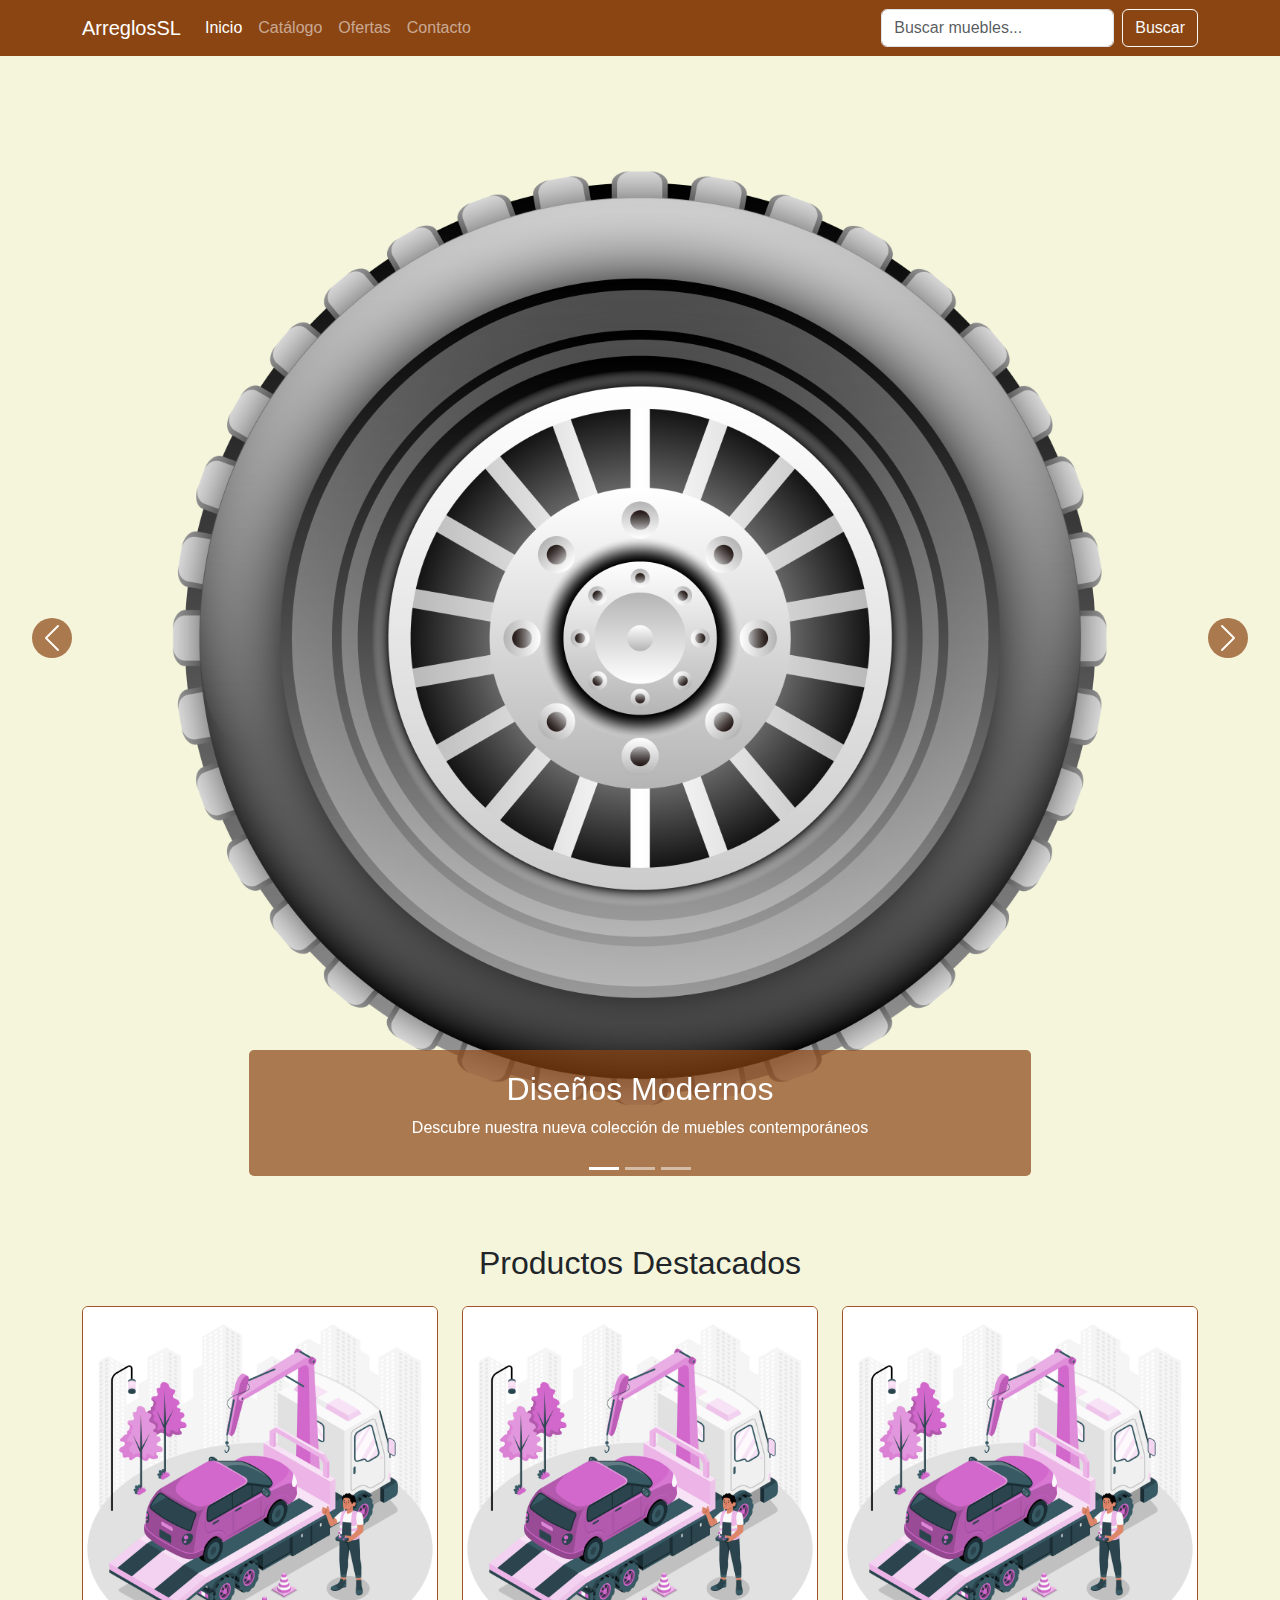
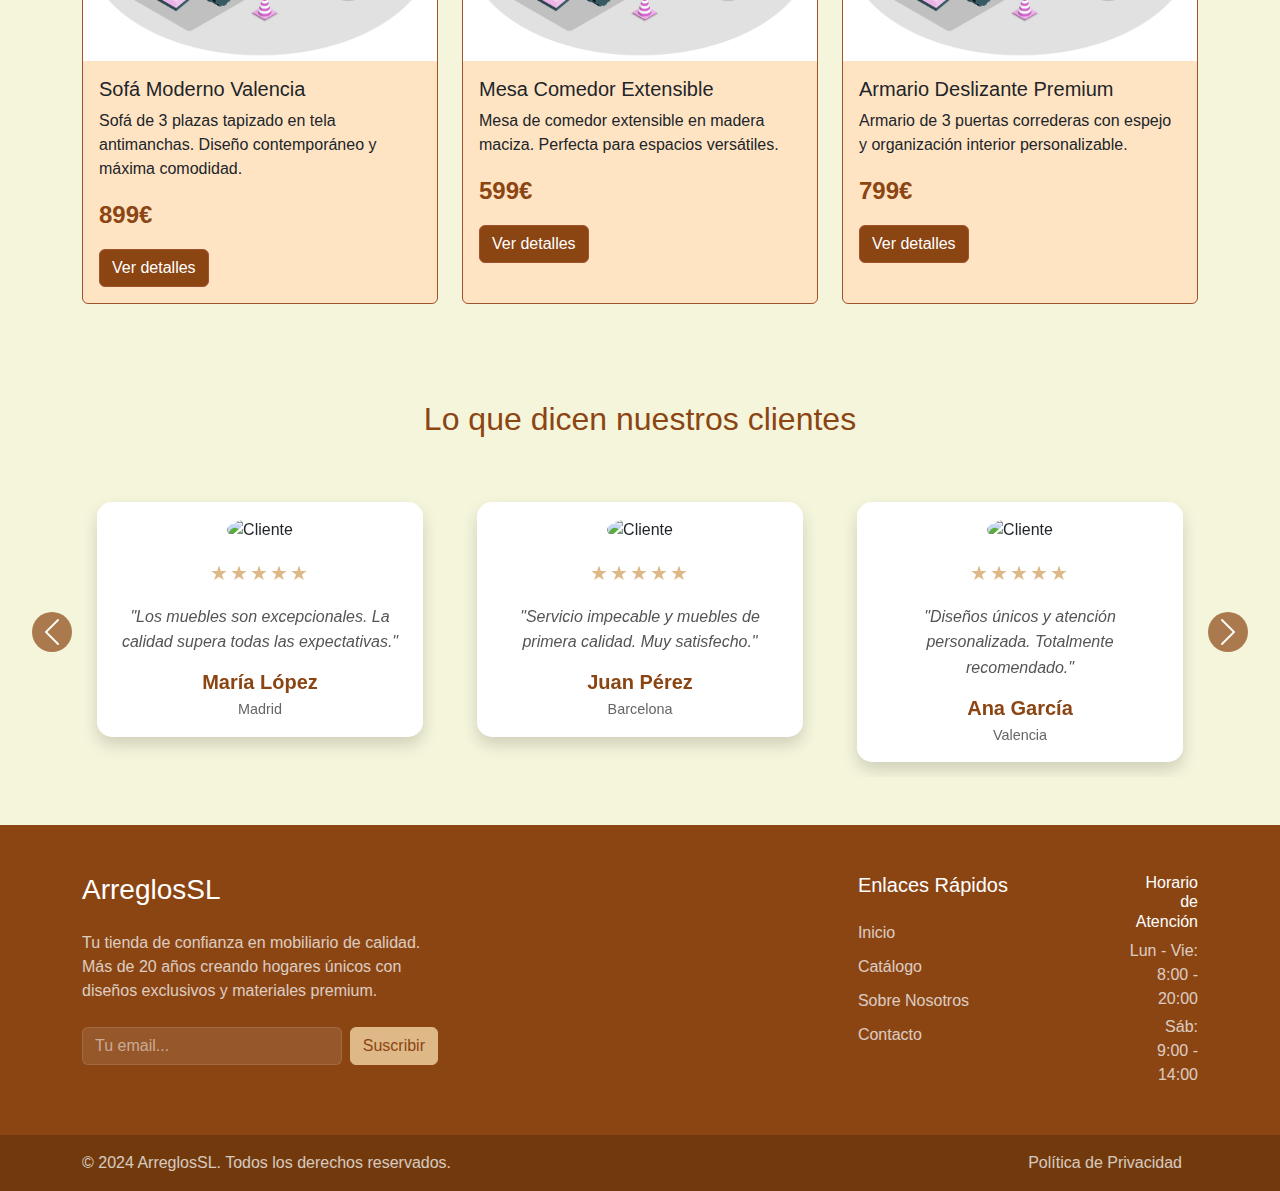
==== index.html @ 76d220a5 "V.1.Maqueta" ====
<!DOCTYPE html>
<html lang="es">

<head>
    <meta charset="UTF-8">
    <meta name="viewport" content="width=device-width, initial-scale=1.0">
    <title>ArreglosSL - Muebles de Calidad</title>
    <link href="https://cdnjs.cloudflare.com/ajax/libs/bootstrap/5.3.2/css/bootstrap.min.css" rel="stylesheet">
    <style>
        :root {
            --marron-primary: #8B4513;
            --beige-primary: #F5F5DC;
            --marron-secondary: #A0522D;
            --beige-secondary: #FFE4C4;
        }

        body {
            background-color: var(--beige-primary);
            font-family: 'Arial', sans-serif;
        }

        .navbar {
            background-color: var(--marron-primary) !important;
        }

        .card {
            background-color: var(--beige-secondary);
            border: 1px solid var(--marron-secondary);
            transition: transform 0.3s;
        }

        .card:hover {
            transform: translateY(-5px);
        }

        .card-header {
            background-color: var(--marron-secondary);
            color: white;
        }

        .btn-primary {
            background-color: var(--marron-primary);
            border-color: var(--marron-secondary);
        }

        .btn-primary:hover {
            background-color: var(--marron-secondary);
        }

        .precio {
            font-size: 1.5rem;
            color: var(--marron-primary);
            font-weight: bold;
        }

        .carousel-caption {
            background-color: rgba(139, 69, 19, 0.7);
            padding: 20px;
            border-radius: 5px;
        }

        .testimonial-card {
            margin: 15px;
            transform: translateY(0);
            transition: all 0.3s ease;
        }

        .testimonial-card .card {
            border: none;
            border-radius: 15px;
            overflow: hidden;
            background: white;
            transition: all 0.3s ease;
        }

        .testimonial-card:hover {
            transform: translateY(-10px);
        }

        .testimonial-card:hover .card {
            box-shadow: 0 15px 30px rgba(0, 0, 0, 0.1);
        }

        .stars {
            color: #DEB887;
            font-size: 20px;
            letter-spacing: 2px;
        }

        .client-name {
            color: #8B4513;
            font-weight: 600;
            margin-bottom: 5px;
        }

        .client-location {
            color: #666;
            font-size: 0.9rem;
            margin-bottom: 0;
        }

        .testimony {
            font-style: italic;
            color: #555;
            line-height: 1.6;
            margin: 15px 0;
        }

        .animate-profile {
            animation: pulse 2s infinite;
        }

        @keyframes pulse {
            0% {
                transform: scale(1);
                box-shadow: 0 0 0 0 rgba(139, 69, 19, 0.4);
            }

            70% {
                transform: scale(1.05);
                box-shadow: 0 0 0 10px rgba(139, 69, 19, 0);
            }

            100% {
                transform: scale(1);
                box-shadow: 0 0 0 0 rgba(139, 69, 19, 0);
            }
        }

        .carousel-control-prev,
        .carousel-control-next {
            width: 40px;
            height: 40px;
            background-color: #8B4513;
            border-radius: 50%;
            top: 50%;
            transform: translateY(-50%);
            opacity: 0.7;
        }

        .carousel-control-prev {
            left: -50px;
        }

        .carousel-control-next {
            right: -50px;
        }

        .carousel-control-prev:hover,
        .carousel-control-next:hover {
            opacity: 1;
        }

        /* Animación de entrada para las tarjetas */
        .carousel-item.active .testimonial-card {
            animation: slideIn 0.5s ease-out forwards;
        }

        @keyframes slideIn {
            from {
                opacity: 0;
                transform: translateY(20px);
            }

            to {
                opacity: 1;
                transform: translateY(0);
            }
        }

        .footer-section {
            font-family: 'Arial', sans-serif;
        }

        .footer-links li {
            margin-bottom: 10px;
            transition: all 0.3s ease;
        }

        .footer-links li a:hover {
            opacity: 1 !important;
            padding-left: 5px;
        }

        .social-icon {
            transition: all 0.3s ease;
        }

        .social-icon:hover {
            transform: translateY(-3px);
        }

        .social-icon i {
            transition: all 0.3s ease;
        }

        .social-icon:hover i {
            opacity: 1 !important;
        }

        .newsletter input {
            background-color: rgba(255, 255, 255, 0.1);
            border: 1px solid rgba(255, 255, 255, 0.2);
            color: white;
        }

        .newsletter input::placeholder {
            color: rgba(255, 255, 255, 0.5);
        }

        .newsletter button {
            background-color: #DEB887;
            border-color: #DEB887;
            color: #8B4513;
            transition: all 0.3s ease;
        }

        .newsletter button:hover {
            background-color: white;
            border-color: white;
            color: #8B4513;
        }
    </style>
</head>

<body>
    <!-- Navbar -->
    <nav class="navbar navbar-expand-lg navbar-dark mb-4">
        <div class="container">
            <a class="navbar-brand" href="#">ArreglosSL</a>
            <button class="navbar-toggler" type="button" data-bs-toggle="collapse" data-bs-target="#navbarNav">
                <span class="navbar-toggler-icon"></span>
            </button>
            <div class="collapse navbar-collapse" id="navbarNav">
                <ul class="navbar-nav me-auto">
                    <li class="nav-item">
                        <a class="nav-link active" href="#">Inicio</a>
                    </li>
                    <li class="nav-item">
                        <a class="nav-link" href="#">Catálogo</a>
                    </li>
                    <li class="nav-item">
                        <a class="nav-link" href="#">Ofertas</a>
                    </li>
                    <li class="nav-item">
                        <a class="nav-link" href="#">Contacto</a>
                    </li>
                </ul>
                <form class="d-flex">
                    <input class="form-control me-2" type="search" placeholder="Buscar muebles...">
                    <button class="btn btn-outline-light" type="submit">Buscar</button>
                </form>
            </div>
        </div>
    </nav>

    <!-- Carrusel -->
    <div class="container mb-5">
        <div id="carouselMuebles" class="carousel slide" data-bs-ride="carousel">
            <div class="carousel-indicators">
                <button type="button" data-bs-target="#carouselMuebles" data-bs-slide-to="0" class="active"></button>
                <button type="button" data-bs-target="#carouselMuebles" data-bs-slide-to="1"></button>
                <button type="button" data-bs-target="#carouselMuebles" data-bs-slide-to="2"></button>
            </div>
            <div class="carousel-inner">
                <div class="carousel-item active">
                    <img src="wheel.png" class="d-block w-100" alt="Salón moderno">
                    <div class="carousel-caption">
                        <h2>Diseños Modernos</h2>
                        <p>Descubre nuestra nueva colección de muebles contemporáneos</p>
                    </div>
                </div>
                <div class="carousel-item">
                    <img src="carR.jpg" class="d-block w-100" alt="Dormitorio">
                    <div class="carousel-caption">
                        <h2>Dormitorios de Ensueño</h2>
                        <p>Crea el espacio perfecto para descansar</p>
                    </div>
                </div>
                <div class="carousel-item">
                    <img src="carV.jpg" class="d-block w-100" alt="Ofertas especiales">
                    <div class="carousel-caption">
                        <h2>Ofertas Especiales</h2>
                        <p>Hasta 40% de descuento en muebles seleccionados</p>
                    </div>
                </div>
            </div>
            <button class="carousel-control-prev" type="button" data-bs-target="#carouselMuebles" data-bs-slide="prev">
                <span class="carousel-control-prev-icon"></span>
            </button>
            <button class="carousel-control-next" type="button" data-bs-target="#carouselMuebles" data-bs-slide="next">
                <span class="carousel-control-next-icon"></span>
            </button>
        </div>
    </div>

    <!-- Cards de Productos -->
    <div class="container mb-5">
        <h2 class="text-center mb-4">Productos Destacados</h2>
        <div class="row g-4">
            <div class="col-md-4">
                <div class="card h-100">
                    <img src="carV.jpg" class="card-img-top" alt="Sofá moderno">
                    <div class="card-body">
                        <h5 class="card-title">Sofá Moderno Valencia</h5>
                        <p class="card-text">Sofá de 3 plazas tapizado en tela antimanchas. Diseño contemporáneo y
                            máxima comodidad.</p>
                        <p class="precio">899€</p>
                        <a href="#" class="btn btn-primary">Ver detalles</a>
                    </div>
                </div>
            </div>
            <div class="col-md-4">
                <div class="card h-100">
                    <img src="carV.jpg" class="card-img-top" alt="Mesa comedor">
                    <div class="card-body">
                        <h5 class="card-title">Mesa Comedor Extensible</h5>
                        <p class="card-text">Mesa de comedor extensible en madera maciza. Perfecta para espacios
                            versátiles.</p>
                        <p class="precio">599€</p>
                        <a href="#" class="btn btn-primary">Ver detalles</a>
                    </div>
                </div>
            </div>
            <div class="col-md-4">
                <div class="card h-100">
                    <img src="carV.jpg" class="card-img-top" alt="Armario">
                    <div class="card-body">
                        <h5 class="card-title">Armario Deslizante Premium</h5>
                        <p class="card-text">Armario de 3 puertas correderas con espejo y organización interior
                            personalizable.</p>
                        <p class="precio">799€</p>
                        <a href="#" class="btn btn-primary">Ver detalles</a>
                    </div>
                </div>
            </div>
        </div>
    </div>
    <!-- Sección de usuarios con Carrusel de Tarjetas -->
    <section class="testimonials-section py-5" style="background-color: #f5f5dc;">
        <div class="container">
            <h2 class="text-center mb-5" style="color: #8B4513;">Lo que dicen nuestros clientes</h2>

            <div id="testimonialCarousel" class="carousel slide" data-bs-ride="carousel">
                <div class="carousel-inner">
                    <!-- Primer grupo de tarjetas -->
                    <div class="carousel-item active">
                        <div class="row">
                            <div class="col-md-4">
                                <div class="testimonial-card">
                                    <div class="card shadow">
                                        <div class="card-body text-center">
                                            <img src="https://via.placeholder.com/80"
                                                class="rounded-circle mb-3 animate-profile" alt="Cliente">
                                            <div class="stars mb-3">★★★★★</div>
                                            <p class="testimony">"Los muebles son excepcionales. La calidad supera todas
                                                las expectativas."</p>
                                            <h5 class="client-name">María López</h5>
                                            <p class="client-location">Madrid</p>
                                        </div>
                                    </div>
                                </div>
                            </div>
                            <div class="col-md-4">
                                <div class="testimonial-card">
                                    <div class="card shadow">
                                        <div class="card-body text-center">
                                            <img src="https://via.placeholder.com/80"
                                                class="rounded-circle mb-3 animate-profile" alt="Cliente">
                                            <div class="stars mb-3">★★★★★</div>
                                            <p class="testimony">"Servicio impecable y muebles de primera calidad. Muy
                                                satisfecho."</p>
                                            <h5 class="client-name">Juan Pérez</h5>
                                            <p class="client-location">Barcelona</p>
                                        </div>
                                    </div>
                                </div>
                            </div>
                            <div class="col-md-4">
                                <div class="testimonial-card">
                                    <div class="card shadow">
                                        <div class="card-body text-center">
                                            <img src="https://via.placeholder.com/80"
                                                class="rounded-circle mb-3 animate-profile" alt="Cliente">
                                            <div class="stars mb-3">★★★★★</div>
                                            <p class="testimony">"Diseños únicos y atención personalizada. Totalmente
                                                recomendado."</p>
                                            <h5 class="client-name">Ana García</h5>
                                            <p class="client-location">Valencia</p>
                                        </div>
                                    </div>
                                </div>
                            </div>
                        </div>
                    </div>
                    <!-- Segundo grupo de tarjetas -->
                    <div class="carousel-item">
                        <div class="row">
                            <div class="col-md-4">
                                <div class="testimonial-card">
                                    <div class="card shadow">
                                        <div class="card-body text-center">
                                            <img src="https://via.placeholder.com/80"
                                                class="rounded-circle mb-3 animate-profile" alt="Cliente">
                                            <div class="stars mb-3">★★★★★</div>
                                            <p class="testimony">"Los muebles son excepcionales. La calidad supera todas
                                                las expectativas."</p>
                                            <h5 class="client-name">María López</h5>
                                            <p class="client-location">Madrid</p>
                                        </div>
                                    </div>
                                </div>
                            </div>
                            <div class="col-md-4">
                                <div class="testimonial-card">
                                    <div class="card shadow">
                                        <div class="card-body text-center">
                                            <img src="https://via.placeholder.com/80"
                                                class="rounded-circle mb-3 animate-profile" alt="Cliente">
                                            <div class="stars mb-3">★★★★★</div>
                                            <p class="testimony">"Servicio impecable y muebles de primera calidad. Muy
                                                satisfecho."</p>
                                            <h5 class="client-name">Juan Pérez</h5>
                                            <p class="client-location">Barcelona</p>
                                        </div>
                                    </div>
                                </div>
                            </div>
                            <div class="col-md-4">
                                <div class="testimonial-card">
                                    <div class="card shadow">
                                        <div class="card-body text-center">
                                            <img src="https://via.placeholder.com/80"
                                                class="rounded-circle mb-3 animate-profile" alt="Cliente">
                                            <div class="stars mb-3">★★★★★</div>
                                            <p class="testimony">"Diseños únicos y atención personalizada. Totalmente
                                                recomendado."</p>
                                            <h5 class="client-name">Ana García</h5>
                                            <p class="client-location">Valencia</p>
                                        </div>
                                    </div>
                                </div>
                            </div>
                        </div>
                    </div>
                </div>

                <!-- Controles del carrusel -->
                <button class="carousel-control-prev" type="button" data-bs-target="#testimonialCarousel"
                    data-bs-slide="prev">
                    <span class="carousel-control-prev-icon"></span>
                </button>
                <button class="carousel-control-next" type="button" data-bs-target="#testimonialCarousel"
                    data-bs-slide="next">
                    <span class="carousel-control-next-icon"></span>
                </button>
            </div>
        </div>
    </section>

    <!-- Footer -->
    <footer class="footer-section">
        <div class="footer-top py-5" style="background-color: #8B4513;">
            <div class="container">
                <div class="row g-4">
                    <!-- Columna de la empresa -->
                    <div class="col-lg-4 col-md-6">
                        <div class="footer-widget">
                            <h3 class="text-white mb-4">ArreglosSL</h3>
                            <p class="text-light opacity-75">Tu tienda de confianza en mobiliario de calidad. Más de 20
                                años creando hogares únicos con diseños exclusivos y materiales premium.</p>
                            <div class="newsletter mt-4">
                                <form class="d-flex">
                                    <input type="email" class="form-control" placeholder="Tu email...">
                                    <button class="btn btn-light ms-2">Suscribir</button>
                                </form>
                            </div>
                        </div>
                    </div>

                    <div class="col-lg-5 offset-lg-1 col-md-6">
                        <div class="d-flex justify-content-end align-items-center">
                            <div class="footer-widget">
                                <h5 class="text-white mb-4">Enlaces Rápidos</h5>
                                <ul class="list-unstyled footer-links">
                                    <li><a href="#" class="text-light opacity-75 text-decoration-none">Inicio</a></li>
                                    <li><a href="#" class="text-light opacity-75 text-decoration-none">Catálogo</a></li>
                                    <li><a href="#" class="text-light opacity-75 text-decoration-none">Sobre
                                            Nosotros</a></li>
                                    <li><a href="#" class="text-light opacity-75 text-decoration-none">Contacto</a></li>
                                </ul>
                            </div>
                        </div>
                    </div>
                    <div class="col-lg-1 offset-lg-1 col-md-6">
                        <div class="d-flex justify-content-end align-items-center">
                            <div class="horario-atencion text-end">
                                <h6 class="text-white mb-2">Horario de Atención</h6>
                                <p class="text-light opacity-75 mb-1">Lun - Vie: 8:00 - 20:00</p>
                                <p class="text-light opacity-75 mb-0">Sáb:<br>9:00 - 14:00</p>
                            </div>
                        </div>
                    </div>
                </div>
            </div>
        </div>

        <!-- Footer Bottom -->
        <div class="footer-bottom py-3" style="background-color: #723A0C;">
            <div class="container">
                <div class="row align-items-center">
                    <div class="col-md-6">
                        <p class="text-light opacity-75 mb-0">© 2024 ArreglosSL. Todos los derechos reservados.</p>
                    </div>
                    <div class="col-md-6 text-md-end">
                        <a href="#" class="text-light opacity-75 text-decoration-none me-3">Política de Privacidad</a>
                    </div>
                </div>
            </div>
        </div>
    </footer>

    <script src="https://cdnjs.cloudflare.com/ajax/libs/bootstrap/5.3.2/js/bootstrap.bundle.min.js"></script>
</body>
<script>
    document.addEventListener('DOMContentLoaded', function () {
        // Inicializar el carrusel
        const testimonialCarousel = new bootstrap.Carousel(document.getElementById('testimonialCarousel'), {
            interval: 5000,
            wrap: true
        });
    });
</script>

</html>
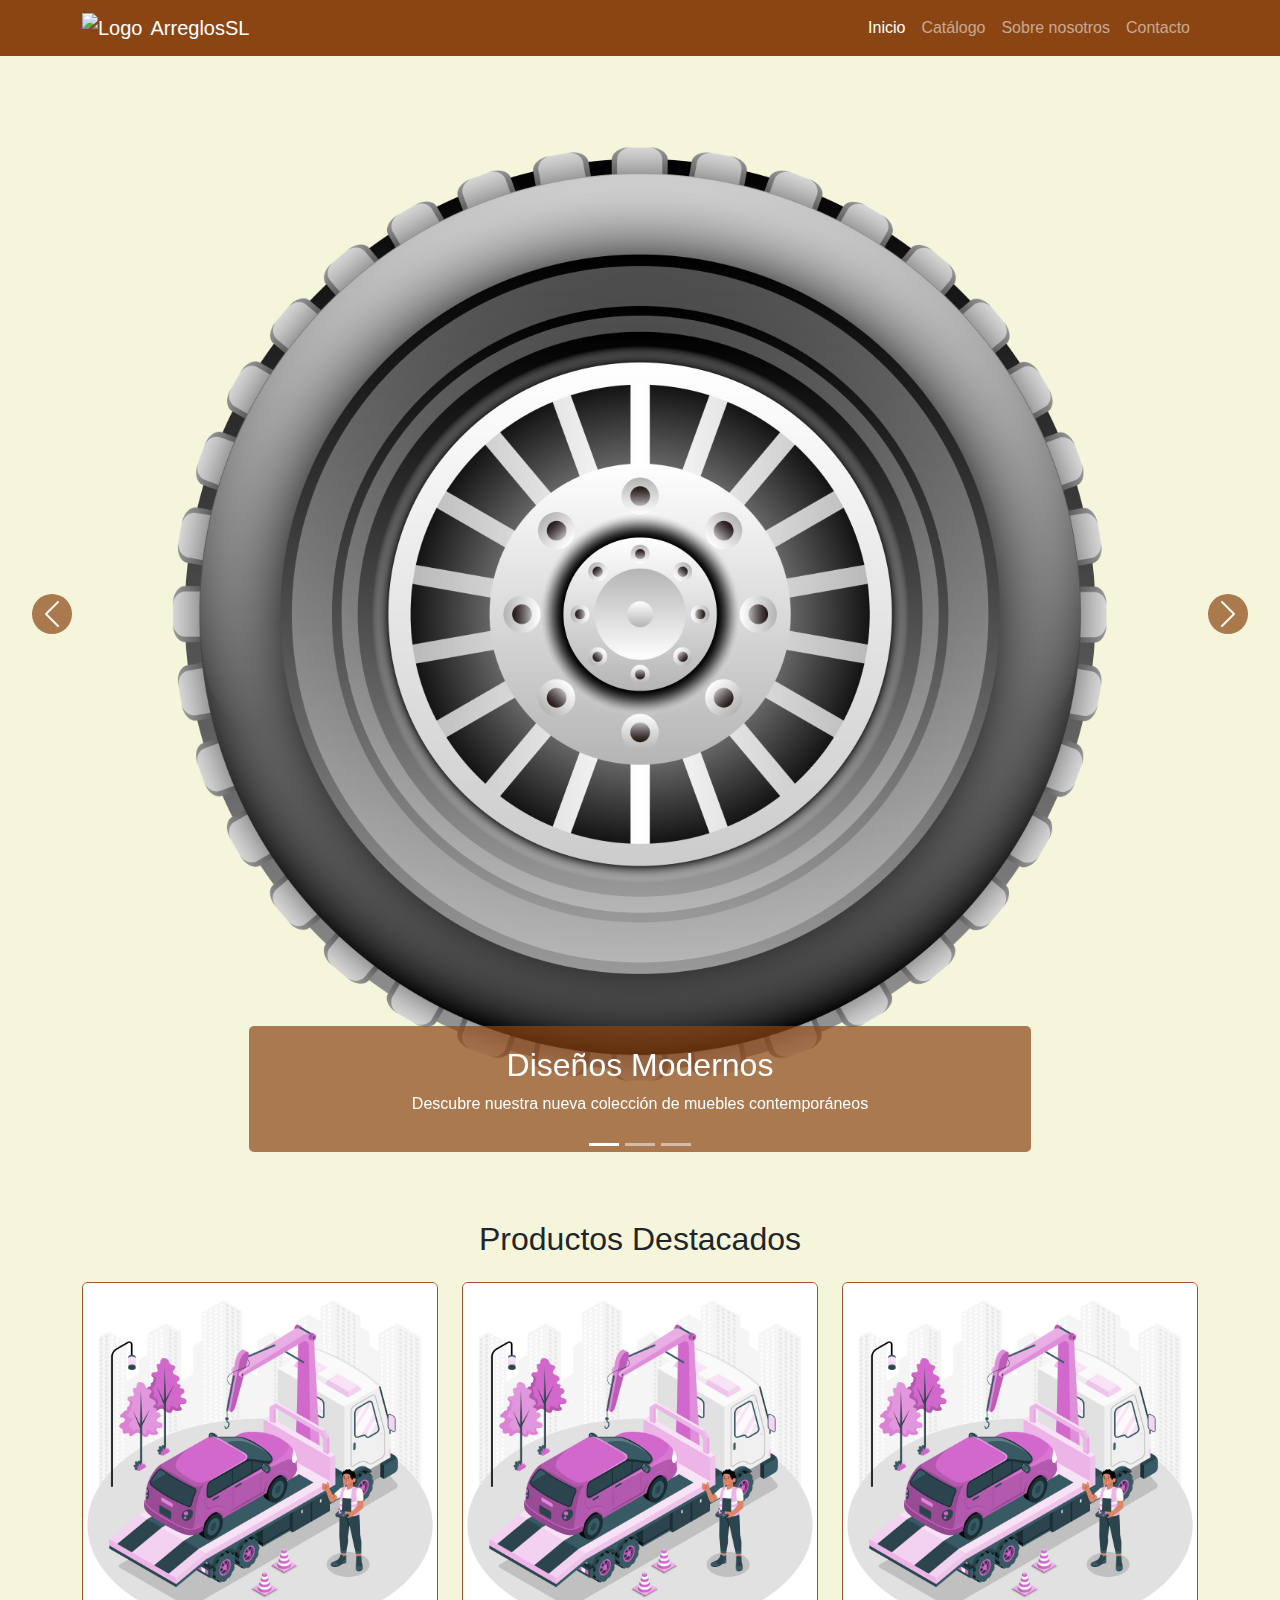
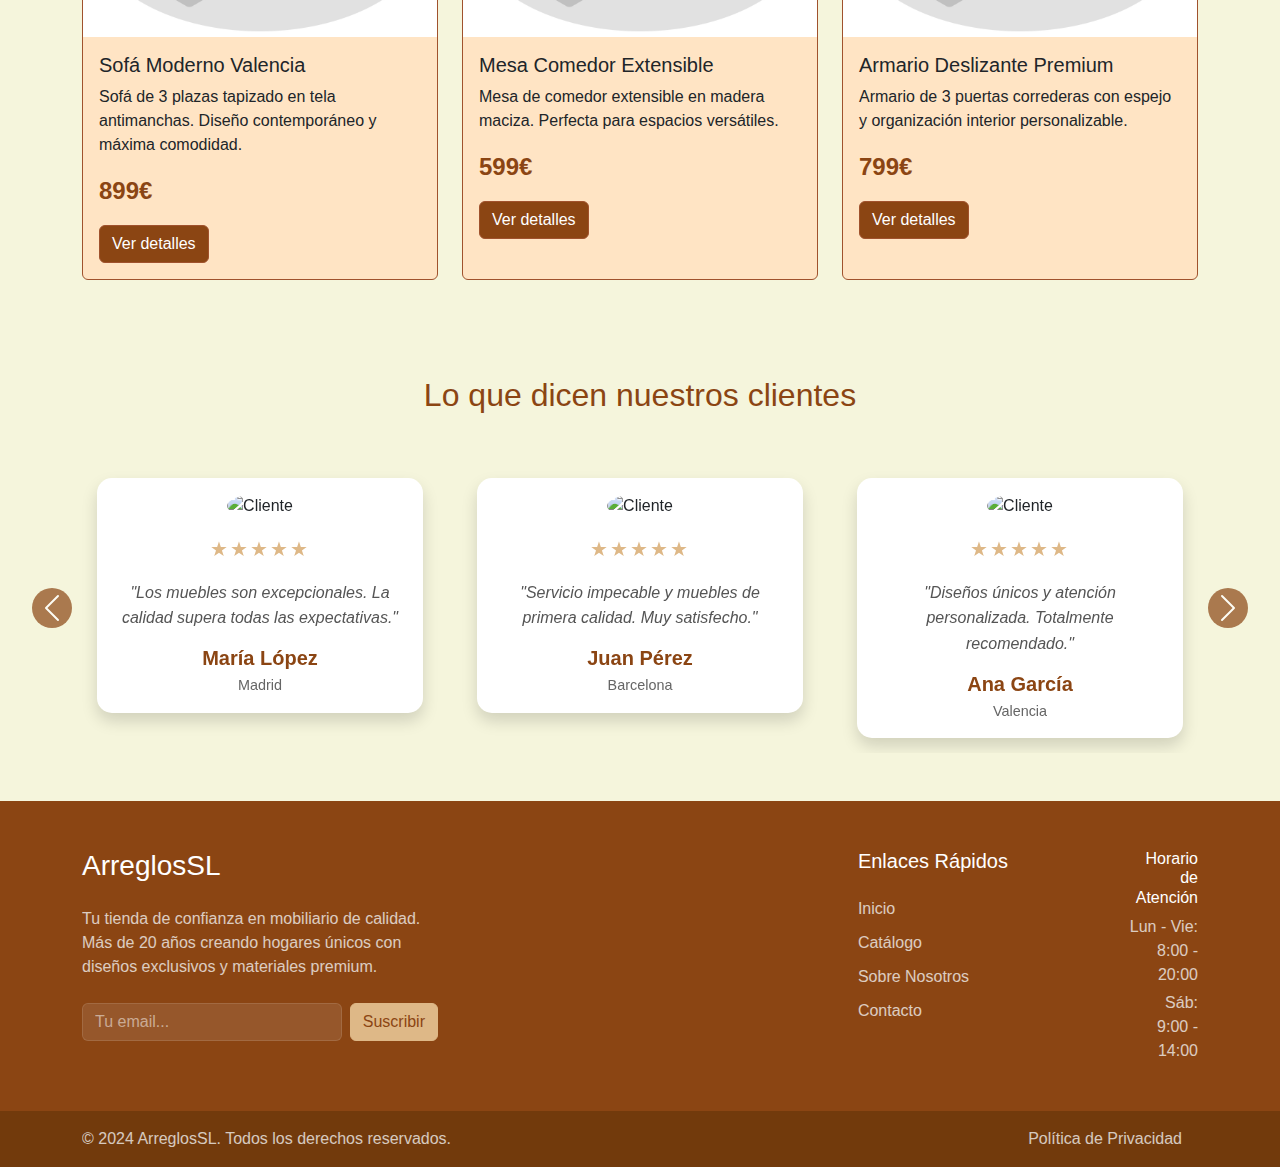
==== commit b6f21a51: "V.1.Maqueta mejorada" ====
--- a/index.html
+++ b/index.html
@@ -225,31 +225,30 @@
 
 <body>
     <!-- Navbar -->
-    <nav class="navbar navbar-expand-lg navbar-dark mb-4">
+    <nav class="navbar navbar-expand-lg navbar-dark">
         <div class="container">
-            <a class="navbar-brand" href="#">ArreglosSL</a>
+            <a class="navbar-brand d-flex align-items-center" href="index.html">
+                <img src="/api/placeholder/40/40" alt="Logo" class="me-2">
+                ArreglosSL
+            </a>
             <button class="navbar-toggler" type="button" data-bs-toggle="collapse" data-bs-target="#navbarNav">
                 <span class="navbar-toggler-icon"></span>
             </button>
             <div class="collapse navbar-collapse" id="navbarNav">
-                <ul class="navbar-nav me-auto">
+                <ul class="navbar-nav ms-auto">
                     <li class="nav-item">
-                        <a class="nav-link active" href="#">Inicio</a>
+                        <a class="nav-link active" href="index.html">Inicio</a>
                     </li>
                     <li class="nav-item">
-                        <a class="nav-link" href="#">Catálogo</a>
+                        <a class="nav-link" href="Catalogo.html">Catálogo</a>
                     </li>
                     <li class="nav-item">
-                        <a class="nav-link" href="#">Ofertas</a>
+                        <a class="nav-link" href="Us.html">Sobre nosotros</a>
                     </li>
                     <li class="nav-item">
-                        <a class="nav-link" href="#">Contacto</a>
+                        <a class="nav-link" href="Contact.html">Contacto</a>
                     </li>
                 </ul>
-                <form class="d-flex">
-                    <input class="form-control me-2" type="search" placeholder="Buscar muebles...">
-                    <button class="btn btn-outline-light" type="submit">Buscar</button>
-                </form>
             </div>
         </div>
     </nav>
@@ -484,10 +483,10 @@
                                 <h5 class="text-white mb-4">Enlaces Rápidos</h5>
                                 <ul class="list-unstyled footer-links">
                                     <li><a href="#" class="text-light opacity-75 text-decoration-none">Inicio</a></li>
-                                    <li><a href="#" class="text-light opacity-75 text-decoration-none">Catálogo</a></li>
-                                    <li><a href="#" class="text-light opacity-75 text-decoration-none">Sobre
+                                    <li><a href="Catalogo.html" class="text-light opacity-75 text-decoration-none">Catálogo</a></li>
+                                    <li><a href="Us.html" class="text-light opacity-75 text-decoration-none">Sobre
                                             Nosotros</a></li>
-                                    <li><a href="#" class="text-light opacity-75 text-decoration-none">Contacto</a></li>
+                                    <li><a href="Contact.html" class="text-light opacity-75 text-decoration-none">Contacto</a></li>
                                 </ul>
                             </div>
                         </div>
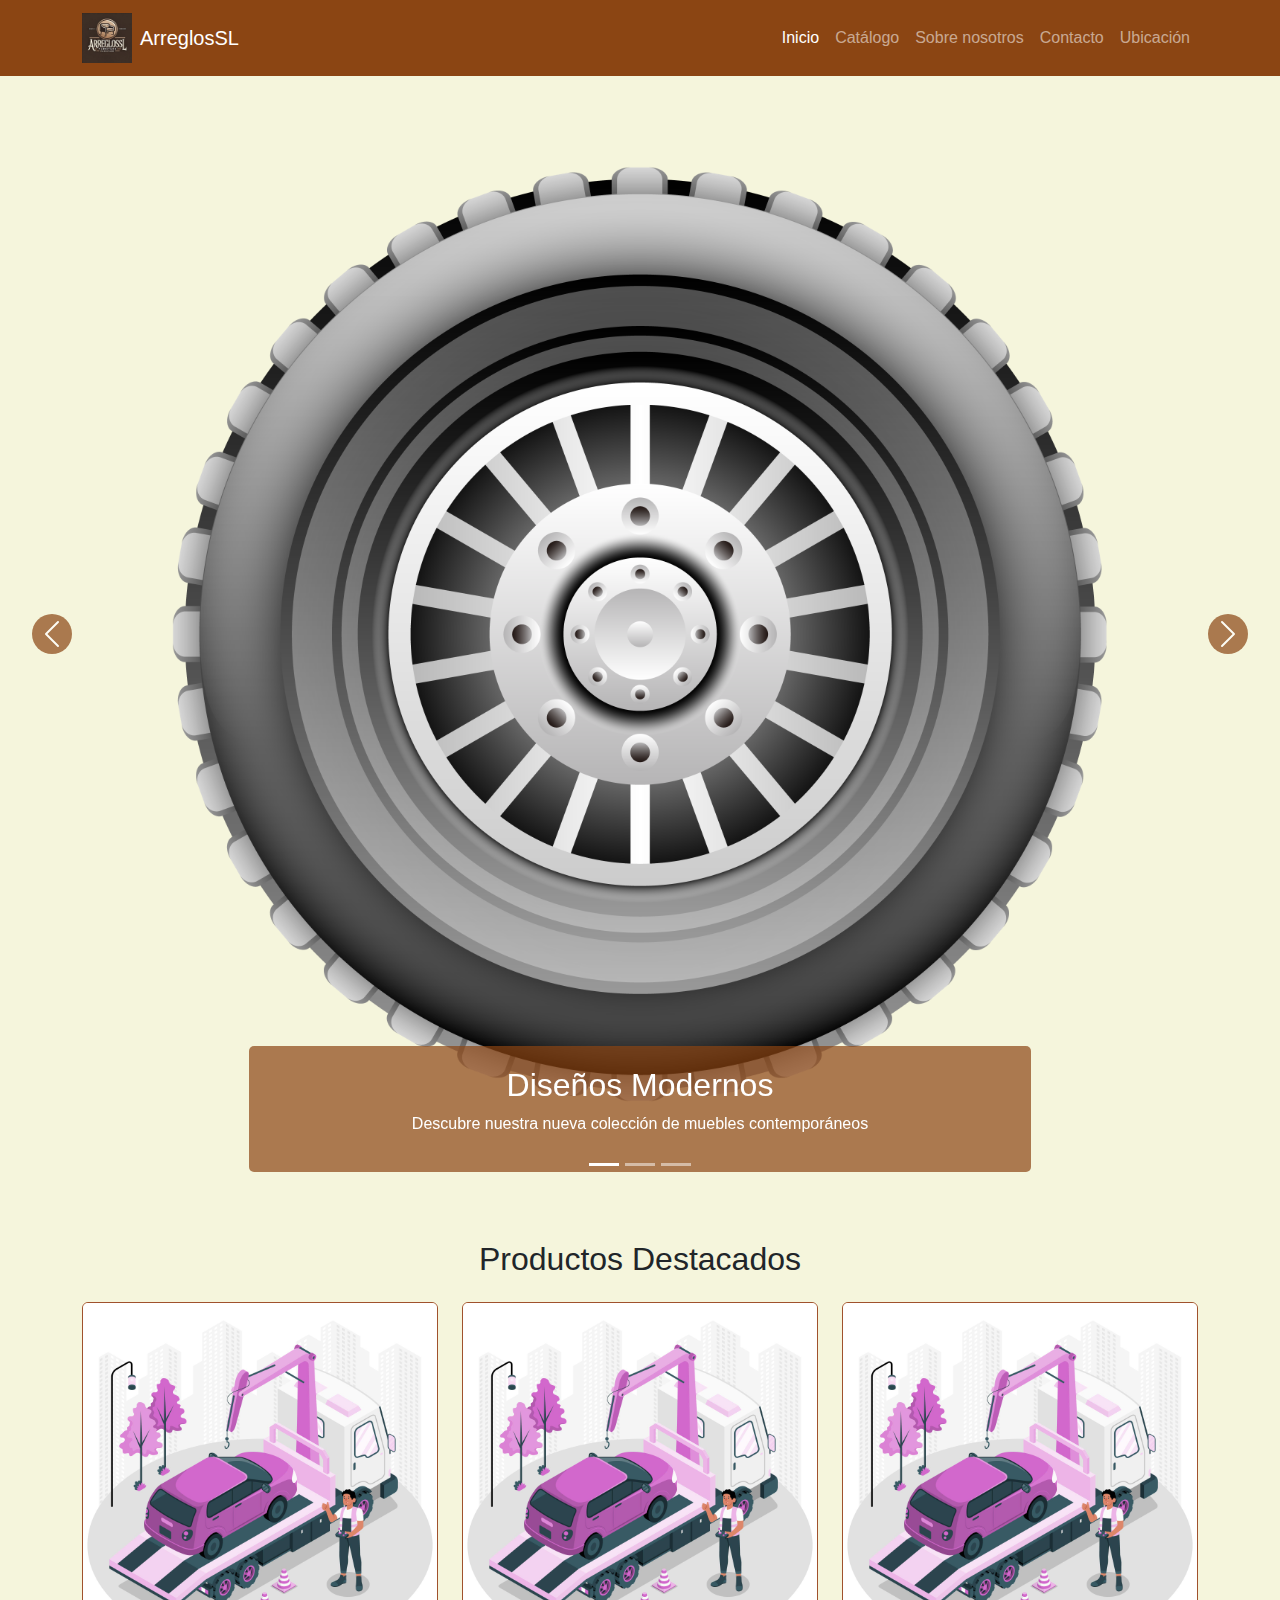
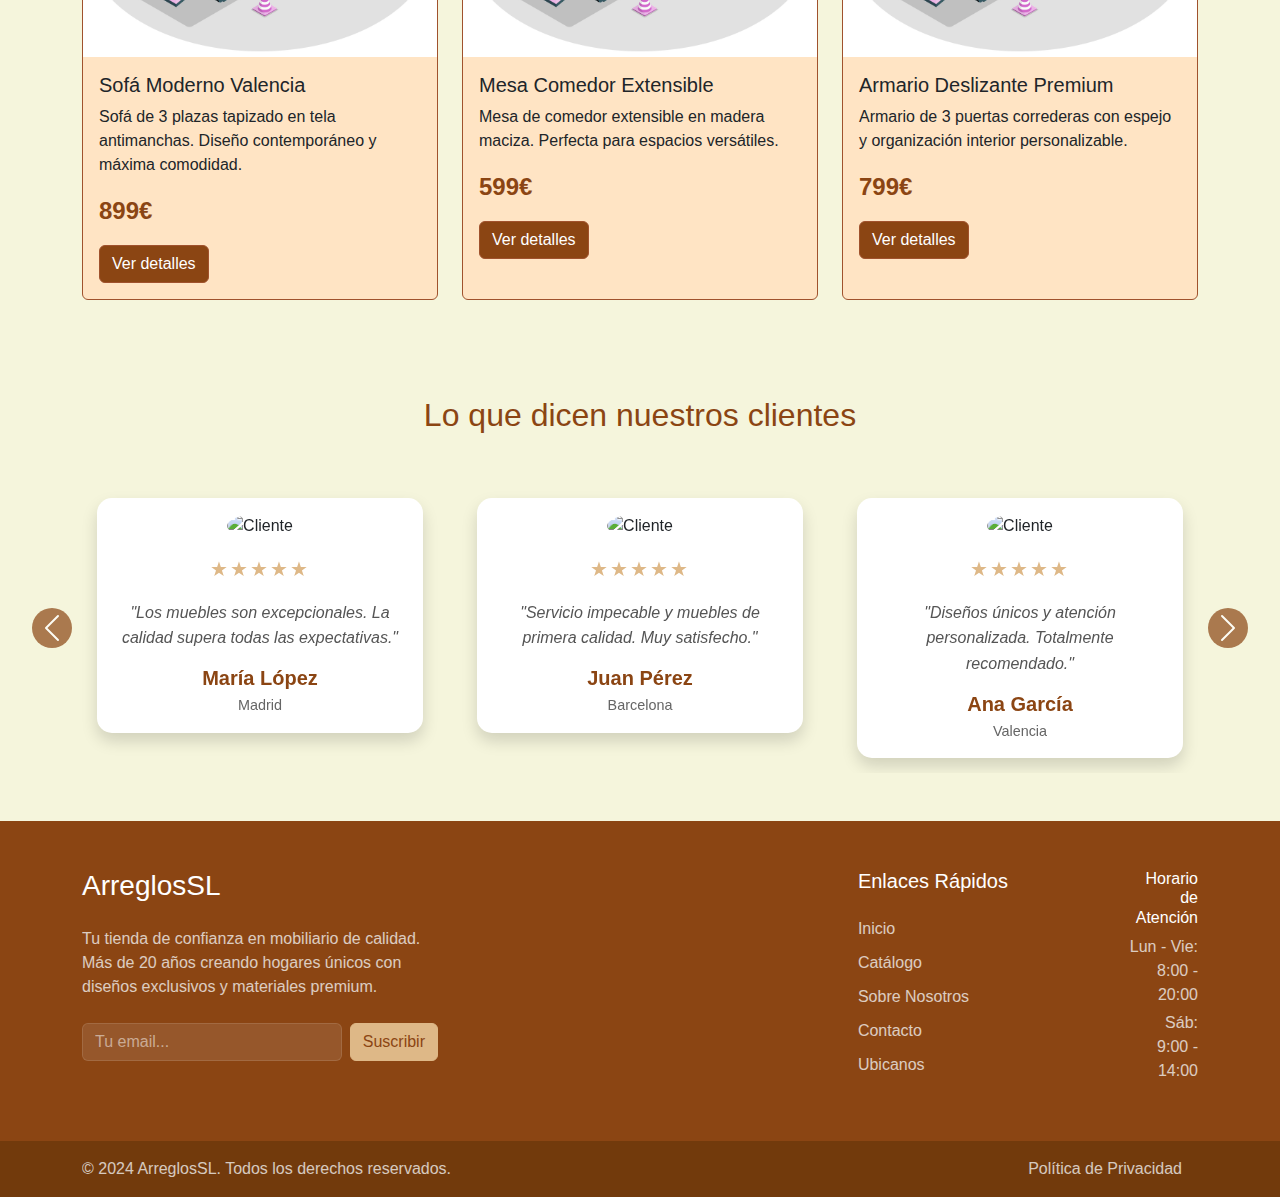
==== commit db5a9405: "V.1.4. Logo, correción de rutas y Contacto/ubi terminado" ====
--- a/index.html
+++ b/index.html
@@ -5,6 +5,7 @@
     <meta charset="UTF-8">
     <meta name="viewport" content="width=device-width, initial-scale=1.0">
     <title>ArreglosSL - Muebles de Calidad</title>
+    <link rel="icon" type="image/x-icon" href="images/ArreglosSL_logo_v3.jpg">
     <link href="https://cdnjs.cloudflare.com/ajax/libs/bootstrap/5.3.2/css/bootstrap.min.css" rel="stylesheet">
     <style>
         :root {
@@ -228,7 +229,7 @@
     <nav class="navbar navbar-expand-lg navbar-dark">
         <div class="container">
             <a class="navbar-brand d-flex align-items-center" href="index.html">
-                <img src="/api/placeholder/40/40" alt="Logo" class="me-2">
+                <img src="images/ArreglosSL_logo_v3.jpg" alt="Logo" class="me-2 img-fluid" style="max-height: 50px;">
                 ArreglosSL
             </a>
             <button class="navbar-toggler" type="button" data-bs-toggle="collapse" data-bs-target="#navbarNav">
@@ -248,6 +249,9 @@
                     <li class="nav-item">
                         <a class="nav-link" href="Contact.html">Contacto</a>
                     </li>
+                    <li class="nav-item">
+                        <a class="nav-link" href="Contact.html">Ubicación</a>
+                    </li>
                 </ul>
             </div>
         </div>
@@ -483,10 +487,14 @@
                                 <h5 class="text-white mb-4">Enlaces Rápidos</h5>
                                 <ul class="list-unstyled footer-links">
                                     <li><a href="#" class="text-light opacity-75 text-decoration-none">Inicio</a></li>
-                                    <li><a href="Catalogo.html" class="text-light opacity-75 text-decoration-none">Catálogo</a></li>
+                                    <li><a href="Catalogo.html"
+                                            class="text-light opacity-75 text-decoration-none">Catálogo</a></li>
                                     <li><a href="Us.html" class="text-light opacity-75 text-decoration-none">Sobre
                                             Nosotros</a></li>
-                                    <li><a href="Contact.html" class="text-light opacity-75 text-decoration-none">Contacto</a></li>
+                                    <li><a href="Contact.html"
+                                            class="text-light opacity-75 text-decoration-none">Contacto</a></li>
+                                    <li><a href="Contact.html"
+                                            class="text-light opacity-75 text-decoration-none">Ubicanos</a></li>
                                 </ul>
                             </div>
                         </div>
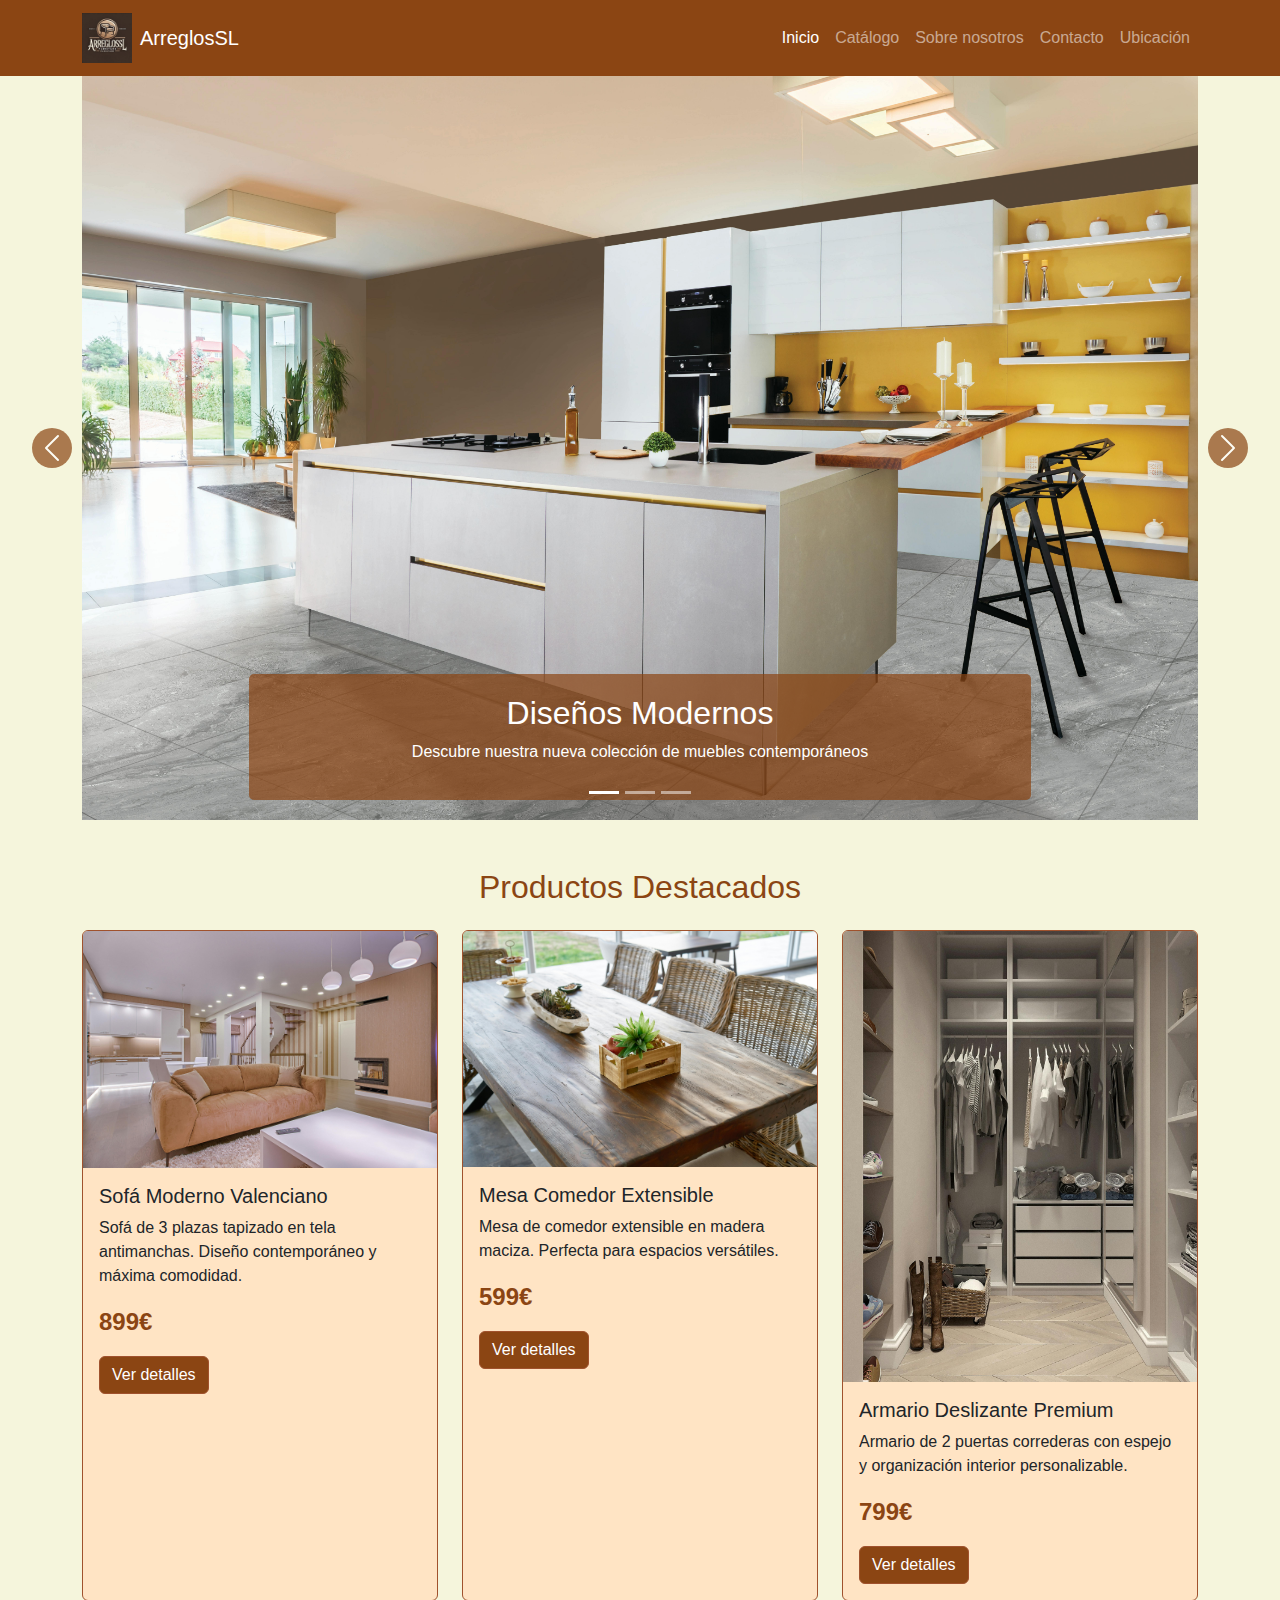
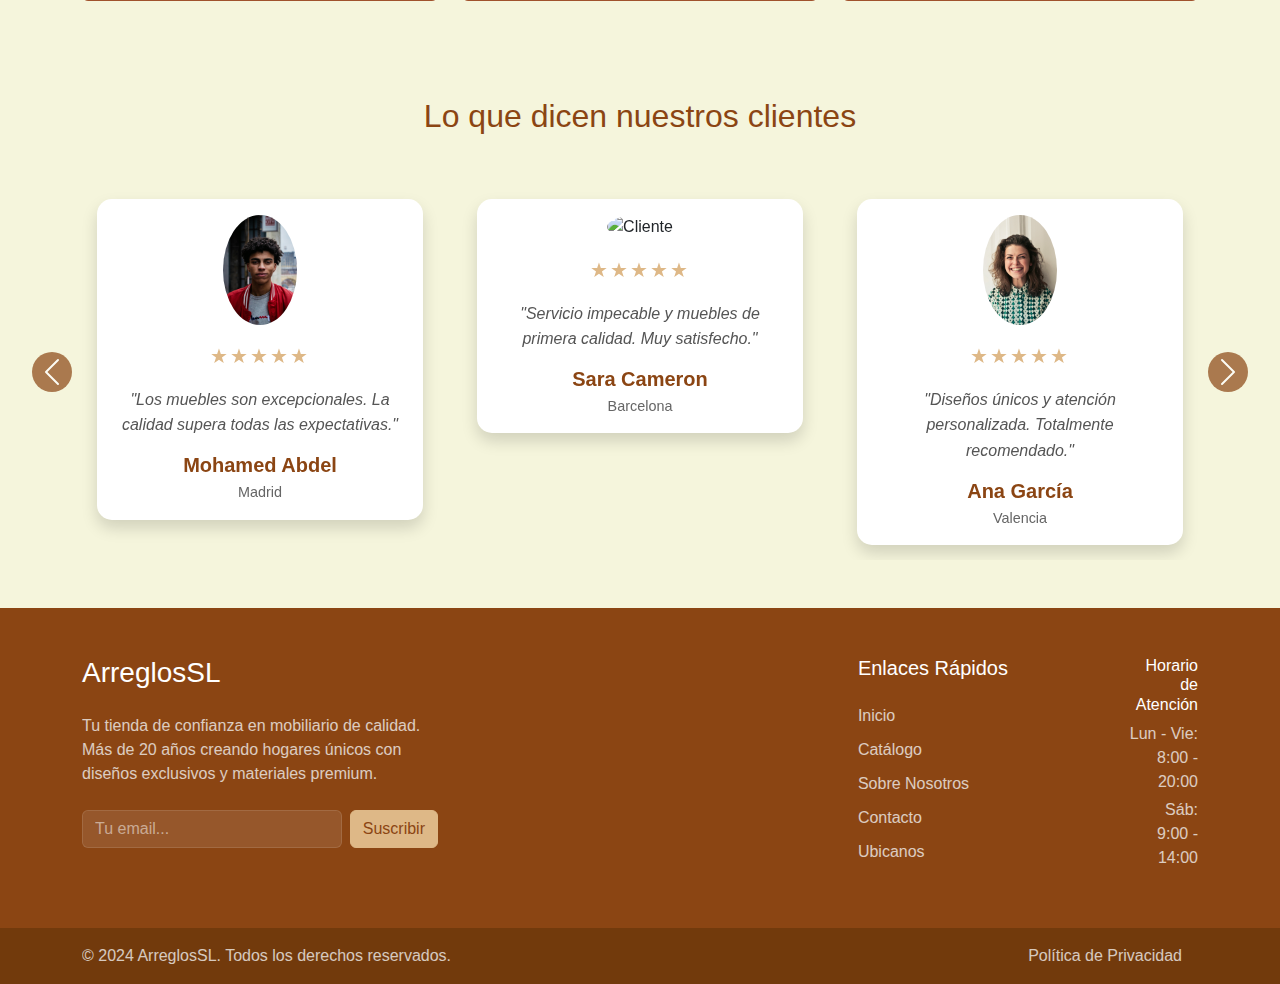
==== commit f1e62dc9: "V.2.0.Index realizado" ====
--- a/index.html
+++ b/index.html
@@ -267,21 +267,21 @@
             </div>
             <div class="carousel-inner">
                 <div class="carousel-item active">
-                    <img src="wheel.png" class="d-block w-100" alt="Salón moderno">
+                    <img src="images/cocina2.jpg" class="d-block w-100" alt="Salón moderno">
                     <div class="carousel-caption">
                         <h2>Diseños Modernos</h2>
                         <p>Descubre nuestra nueva colección de muebles contemporáneos</p>
                     </div>
                 </div>
                 <div class="carousel-item">
-                    <img src="carR.jpg" class="d-block w-100" alt="Dormitorio">
+                    <img src="images/cocina1.jpg" class="d-block w-100" alt="Dormitorio">
                     <div class="carousel-caption">
-                        <h2>Dormitorios de Ensueño</h2>
-                        <p>Crea el espacio perfecto para descansar</p>
+                        <h2>Todo a tu gusto</h2>
+                        <p>Crea el espacio de tus sueños</p>
                     </div>
                 </div>
                 <div class="carousel-item">
-                    <img src="carV.jpg" class="d-block w-100" alt="Ofertas especiales">
+                    <img src="images/sofa.jpg" class="d-block w-100" alt="Ofertas especiales">
                     <div class="carousel-caption">
                         <h2>Ofertas Especiales</h2>
                         <p>Hasta 40% de descuento en muebles seleccionados</p>
@@ -299,13 +299,13 @@
 
     <!-- Cards de Productos -->
     <div class="container mb-5">
-        <h2 class="text-center mb-4">Productos Destacados</h2>
+        <h2 class="text-center mb-4" style="color: #8B4513;">Productos Destacados</h2>
         <div class="row g-4">
             <div class="col-md-4">
                 <div class="card h-100">
-                    <img src="carV.jpg" class="card-img-top" alt="Sofá moderno">
+                    <img src="images/sofa2.jpg" class="card-img-top" alt="Sofá moderno">
                     <div class="card-body">
-                        <h5 class="card-title">Sofá Moderno Valencia</h5>
+                        <h5 class="card-title">Sofá Moderno Valenciano</h5>
                         <p class="card-text">Sofá de 3 plazas tapizado en tela antimanchas. Diseño contemporáneo y
                             máxima comodidad.</p>
                         <p class="precio">899€</p>
@@ -315,7 +315,7 @@
             </div>
             <div class="col-md-4">
                 <div class="card h-100">
-                    <img src="carV.jpg" class="card-img-top" alt="Mesa comedor">
+                    <img src="images/mesa.jpg" class="card-img-top" alt="Mesa comedor">
                     <div class="card-body">
                         <h5 class="card-title">Mesa Comedor Extensible</h5>
                         <p class="card-text">Mesa de comedor extensible en madera maciza. Perfecta para espacios
@@ -327,10 +327,10 @@
             </div>
             <div class="col-md-4">
                 <div class="card h-100">
-                    <img src="carV.jpg" class="card-img-top" alt="Armario">
+                    <img src="images/armario.jpg" class="card-img-top" alt="Armario">
                     <div class="card-body">
                         <h5 class="card-title">Armario Deslizante Premium</h5>
-                        <p class="card-text">Armario de 3 puertas correderas con espejo y organización interior
+                        <p class="card-text">Armario de 2 puertas correderas con espejo y organización interior
                             personalizable.</p>
                         <p class="precio">799€</p>
                         <a href="#" class="btn btn-primary">Ver detalles</a>
@@ -353,12 +353,12 @@
                                 <div class="testimonial-card">
                                     <div class="card shadow">
                                         <div class="card-body text-center">
-                                            <img src="https://via.placeholder.com/80"
-                                                class="rounded-circle mb-3 animate-profile" alt="Cliente">
+                                            <img src="images/P1.jpg" class="rounded-circle mb-3 animate-profile w-25"
+                                                alt="Cliente">
                                             <div class="stars mb-3">★★★★★</div>
                                             <p class="testimony">"Los muebles son excepcionales. La calidad supera todas
                                                 las expectativas."</p>
-                                            <h5 class="client-name">María López</h5>
+                                            <h5 class="client-name">Mohamed Abdel</h5>
                                             <p class="client-location">Madrid</p>
                                         </div>
                                     </div>
@@ -368,12 +368,12 @@
                                 <div class="testimonial-card">
                                     <div class="card shadow">
                                         <div class="card-body text-center">
-                                            <img src="https://via.placeholder.com/80"
-                                                class="rounded-circle mb-3 animate-profile" alt="Cliente">
+                                            <img src="images/P4.jpg" class="rounded-circle mb-3 animate-profile w-25"
+                                                alt="Cliente">
                                             <div class="stars mb-3">★★★★★</div>
                                             <p class="testimony">"Servicio impecable y muebles de primera calidad. Muy
                                                 satisfecho."</p>
-                                            <h5 class="client-name">Juan Pérez</h5>
+                                            <h5 class="client-name">Sara Cameron</h5>
                                             <p class="client-location">Barcelona</p>
                                         </div>
                                     </div>
@@ -383,8 +383,8 @@
                                 <div class="testimonial-card">
                                     <div class="card shadow">
                                         <div class="card-body text-center">
-                                            <img src="https://via.placeholder.com/80"
-                                                class="rounded-circle mb-3 animate-profile" alt="Cliente">
+                                            <img src="images/P3.jpg" class="rounded-circle mb-3 animate-profile w-25"
+                                                alt="Cliente">
                                             <div class="stars mb-3">★★★★★</div>
                                             <p class="testimony">"Diseños únicos y atención personalizada. Totalmente
                                                 recomendado."</p>
@@ -403,12 +403,12 @@
                                 <div class="testimonial-card">
                                     <div class="card shadow">
                                         <div class="card-body text-center">
-                                            <img src="https://via.placeholder.com/80"
+                                            <img src="images/P5.jpg" class="rounded-circle mb-3 animate-profile w-25"
                                                 class="rounded-circle mb-3 animate-profile" alt="Cliente">
                                             <div class="stars mb-3">★★★★★</div>
                                             <p class="testimony">"Los muebles son excepcionales. La calidad supera todas
                                                 las expectativas."</p>
-                                            <h5 class="client-name">María López</h5>
+                                            <h5 class="client-name">Juan Pérez</h5>
                                             <p class="client-location">Madrid</p>
                                         </div>
                                     </div>
@@ -418,12 +418,12 @@
                                 <div class="testimonial-card">
                                     <div class="card shadow">
                                         <div class="card-body text-center">
-                                            <img src="https://via.placeholder.com/80"
+                                           <img src="images/P6.jpg" class="rounded-circle mb-3 animate-profile w-25"
                                                 class="rounded-circle mb-3 animate-profile" alt="Cliente">
                                             <div class="stars mb-3">★★★★★</div>
                                             <p class="testimony">"Servicio impecable y muebles de primera calidad. Muy
                                                 satisfecho."</p>
-                                            <h5 class="client-name">Juan Pérez</h5>
+                                            <h5 class="client-name">Lana Array</h5>
                                             <p class="client-location">Barcelona</p>
                                         </div>
                                     </div>
@@ -433,12 +433,12 @@
                                 <div class="testimonial-card">
                                     <div class="card shadow">
                                         <div class="card-body text-center">
-                                            <img src="https://via.placeholder.com/80"
+                                            <img src="images/P7.jpg" class="rounded-circle mb-3 animate-profile w-25"
                                                 class="rounded-circle mb-3 animate-profile" alt="Cliente">
                                             <div class="stars mb-3">★★★★★</div>
                                             <p class="testimony">"Diseños únicos y atención personalizada. Totalmente
                                                 recomendado."</p>
-                                            <h5 class="client-name">Ana García</h5>
+                                            <h5 class="client-name">Rosa Méndez</h5>
                                             <p class="client-location">Valencia</p>
                                         </div>
                                     </div>
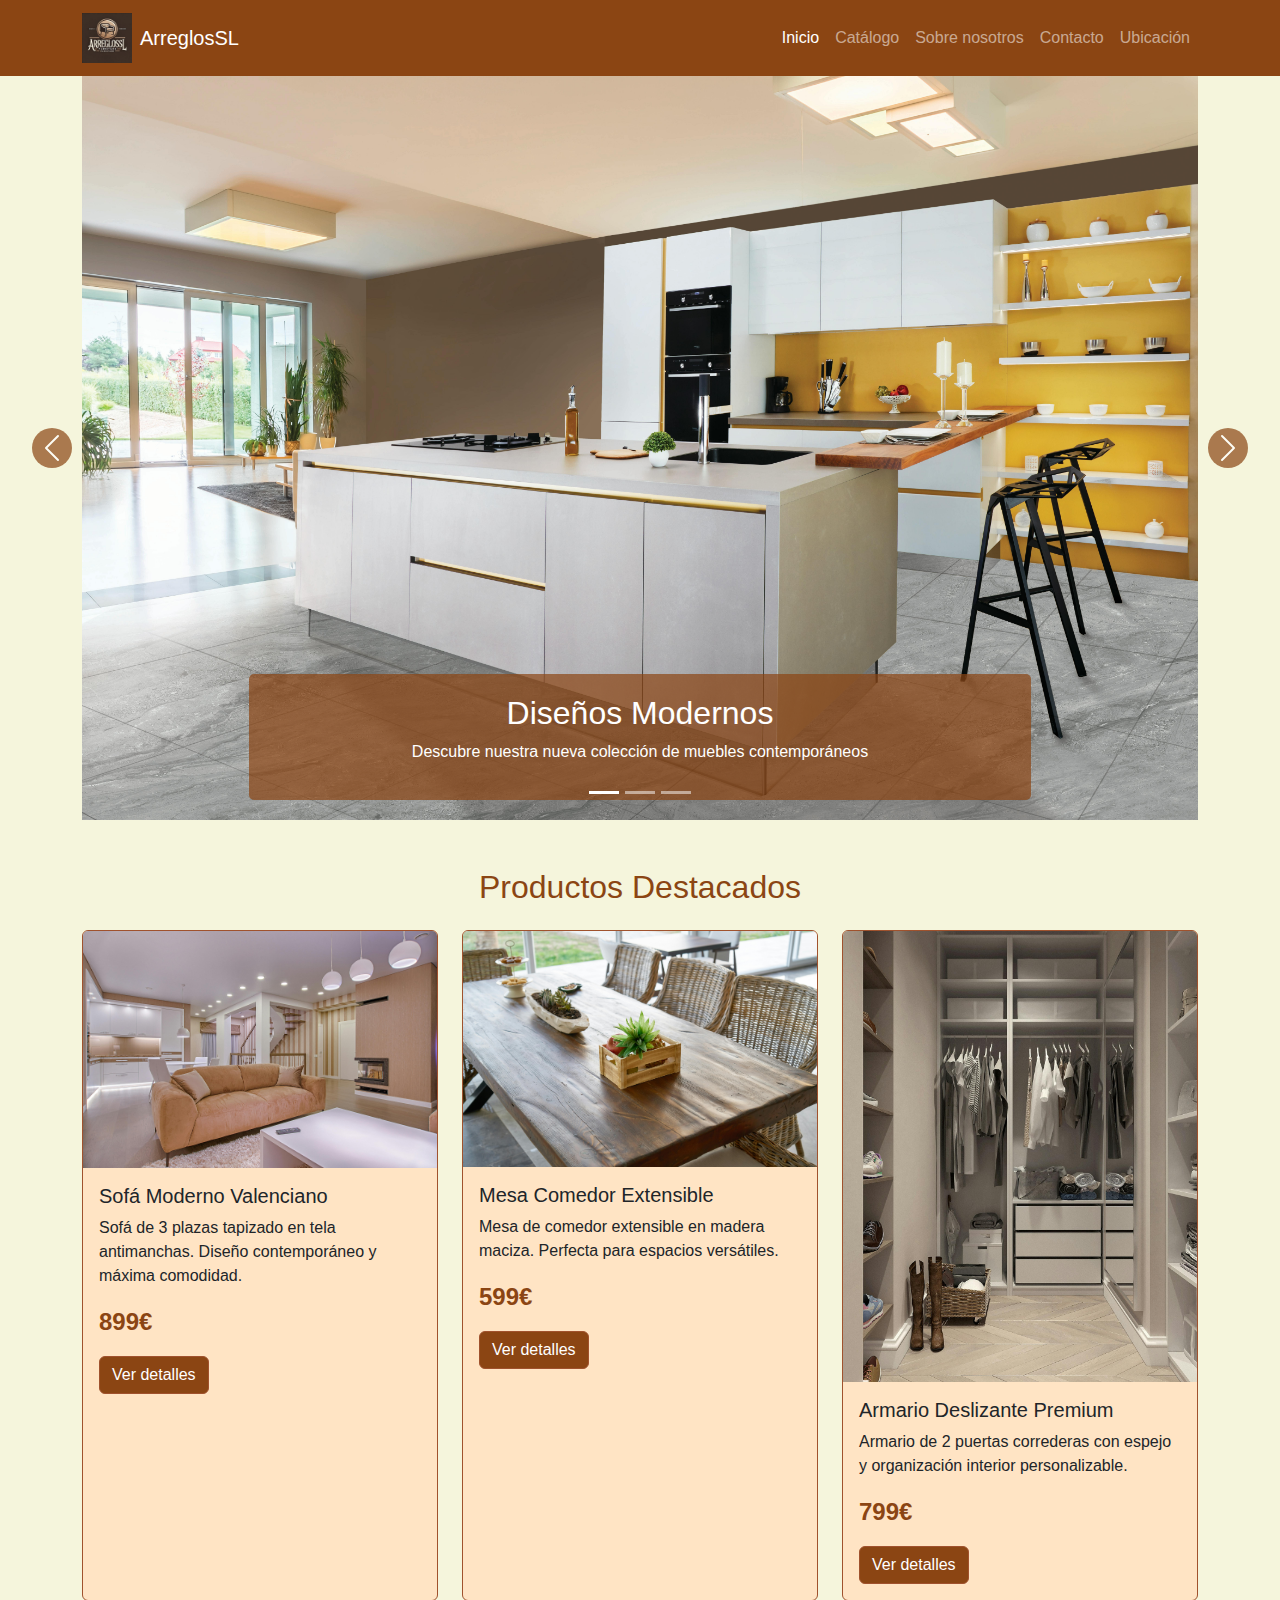
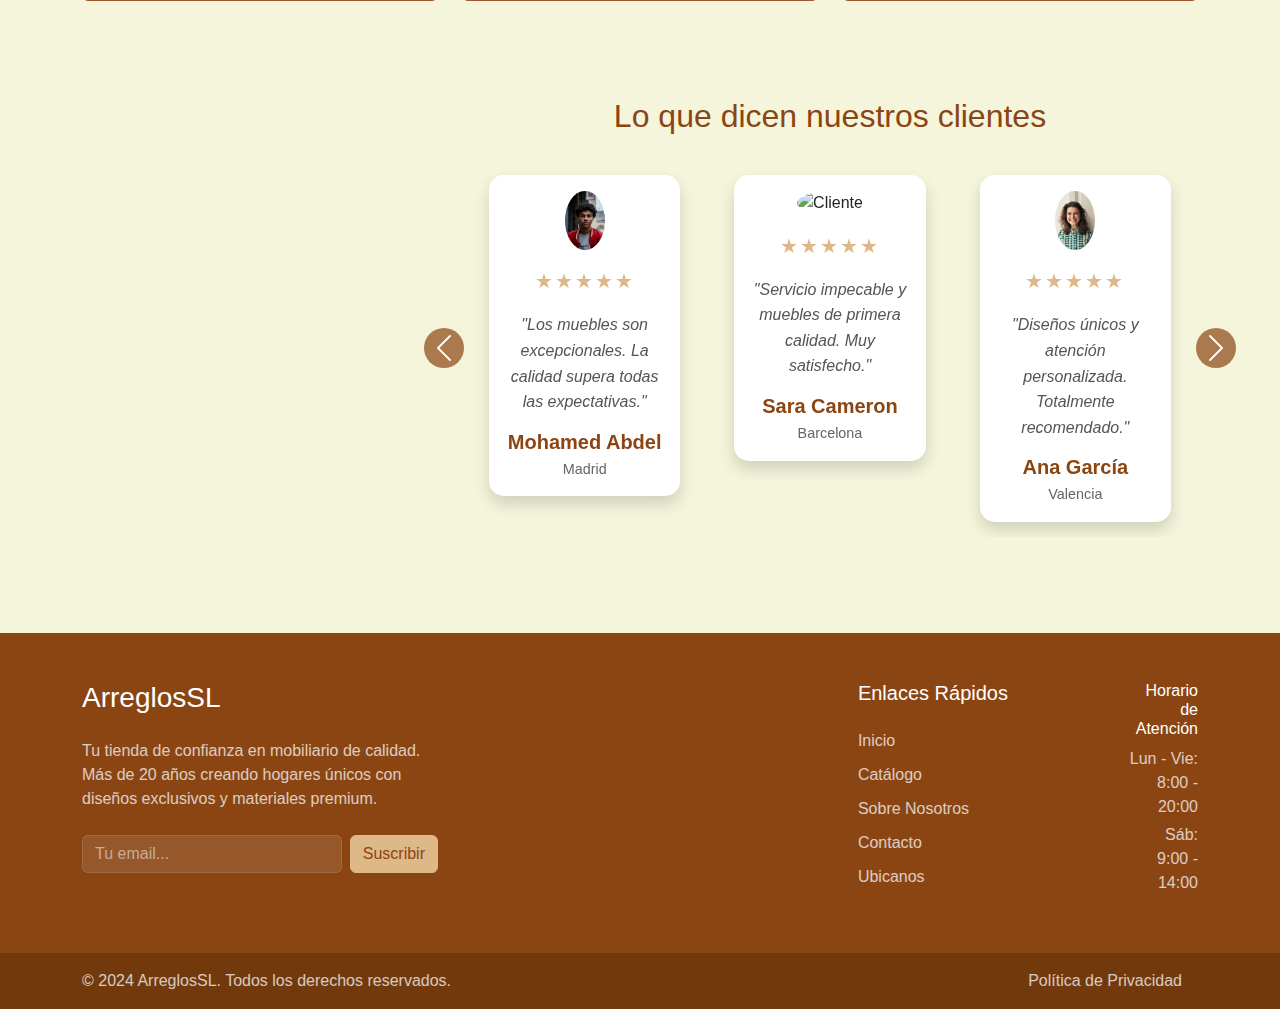
==== commit f8084206: "Video" ====
--- a/index.html
+++ b/index.html
@@ -7,221 +7,7 @@
     <title>ArreglosSL - Muebles de Calidad</title>
     <link rel="icon" type="image/x-icon" href="images/ArreglosSL_logo_v3.jpg">
     <link href="https://cdnjs.cloudflare.com/ajax/libs/bootstrap/5.3.2/css/bootstrap.min.css" rel="stylesheet">
-    <style>
-        :root {
-            --marron-primary: #8B4513;
-            --beige-primary: #F5F5DC;
-            --marron-secondary: #A0522D;
-            --beige-secondary: #FFE4C4;
-        }
-
-        body {
-            background-color: var(--beige-primary);
-            font-family: 'Arial', sans-serif;
-        }
-
-        .navbar {
-            background-color: var(--marron-primary) !important;
-        }
-
-        .card {
-            background-color: var(--beige-secondary);
-            border: 1px solid var(--marron-secondary);
-            transition: transform 0.3s;
-        }
-
-        .card:hover {
-            transform: translateY(-5px);
-        }
-
-        .card-header {
-            background-color: var(--marron-secondary);
-            color: white;
-        }
-
-        .btn-primary {
-            background-color: var(--marron-primary);
-            border-color: var(--marron-secondary);
-        }
-
-        .btn-primary:hover {
-            background-color: var(--marron-secondary);
-        }
-
-        .precio {
-            font-size: 1.5rem;
-            color: var(--marron-primary);
-            font-weight: bold;
-        }
-
-        .carousel-caption {
-            background-color: rgba(139, 69, 19, 0.7);
-            padding: 20px;
-            border-radius: 5px;
-        }
-
-        .testimonial-card {
-            margin: 15px;
-            transform: translateY(0);
-            transition: all 0.3s ease;
-        }
-
-        .testimonial-card .card {
-            border: none;
-            border-radius: 15px;
-            overflow: hidden;
-            background: white;
-            transition: all 0.3s ease;
-        }
-
-        .testimonial-card:hover {
-            transform: translateY(-10px);
-        }
-
-        .testimonial-card:hover .card {
-            box-shadow: 0 15px 30px rgba(0, 0, 0, 0.1);
-        }
-
-        .stars {
-            color: #DEB887;
-            font-size: 20px;
-            letter-spacing: 2px;
-        }
-
-        .client-name {
-            color: #8B4513;
-            font-weight: 600;
-            margin-bottom: 5px;
-        }
-
-        .client-location {
-            color: #666;
-            font-size: 0.9rem;
-            margin-bottom: 0;
-        }
-
-        .testimony {
-            font-style: italic;
-            color: #555;
-            line-height: 1.6;
-            margin: 15px 0;
-        }
-
-        .animate-profile {
-            animation: pulse 2s infinite;
-        }
-
-        @keyframes pulse {
-            0% {
-                transform: scale(1);
-                box-shadow: 0 0 0 0 rgba(139, 69, 19, 0.4);
-            }
-
-            70% {
-                transform: scale(1.05);
-                box-shadow: 0 0 0 10px rgba(139, 69, 19, 0);
-            }
-
-            100% {
-                transform: scale(1);
-                box-shadow: 0 0 0 0 rgba(139, 69, 19, 0);
-            }
-        }
-
-        .carousel-control-prev,
-        .carousel-control-next {
-            width: 40px;
-            height: 40px;
-            background-color: #8B4513;
-            border-radius: 50%;
-            top: 50%;
-            transform: translateY(-50%);
-            opacity: 0.7;
-        }
-
-        .carousel-control-prev {
-            left: -50px;
-        }
-
-        .carousel-control-next {
-            right: -50px;
-        }
-
-        .carousel-control-prev:hover,
-        .carousel-control-next:hover {
-            opacity: 1;
-        }
-
-        /* Animación de entrada para las tarjetas */
-        .carousel-item.active .testimonial-card {
-            animation: slideIn 0.5s ease-out forwards;
-        }
-
-        @keyframes slideIn {
-            from {
-                opacity: 0;
-                transform: translateY(20px);
-            }
-
-            to {
-                opacity: 1;
-                transform: translateY(0);
-            }
-        }
-
-        .footer-section {
-            font-family: 'Arial', sans-serif;
-        }
-
-        .footer-links li {
-            margin-bottom: 10px;
-            transition: all 0.3s ease;
-        }
-
-        .footer-links li a:hover {
-            opacity: 1 !important;
-            padding-left: 5px;
-        }
-
-        .social-icon {
-            transition: all 0.3s ease;
-        }
-
-        .social-icon:hover {
-            transform: translateY(-3px);
-        }
-
-        .social-icon i {
-            transition: all 0.3s ease;
-        }
-
-        .social-icon:hover i {
-            opacity: 1 !important;
-        }
-
-        .newsletter input {
-            background-color: rgba(255, 255, 255, 0.1);
-            border: 1px solid rgba(255, 255, 255, 0.2);
-            color: white;
-        }
-
-        .newsletter input::placeholder {
-            color: rgba(255, 255, 255, 0.5);
-        }
-
-        .newsletter button {
-            background-color: #DEB887;
-            border-color: #DEB887;
-            color: #8B4513;
-            transition: all 0.3s ease;
-        }
-
-        .newsletter button:hover {
-            background-color: white;
-            border-color: white;
-            color: #8B4513;
-        }
-    </style>
+    <link rel="stylesheet" href="styles/custon.css">
 </head>
 
 <body>
@@ -229,7 +15,7 @@
     <nav class="navbar navbar-expand-lg navbar-dark">
         <div class="container">
             <a class="navbar-brand d-flex align-items-center" href="index.html">
-                <img src="images/ArreglosSL_logo_v3.jpg" alt="Logo" class="me-2 img-fluid" style="max-height: 50px;">
+                <img src="images/ArreglosSL_logo_v3.jpg" alt="ArreglosSL" class="me-2 img-fluid" style="max-height: 50px;">
                 ArreglosSL
             </a>
             <button class="navbar-toggler" type="button" data-bs-toggle="collapse" data-bs-target="#navbarNav">
@@ -339,127 +125,142 @@
             </div>
         </div>
     </div>
-    <!-- Sección de usuarios con Carrusel de Tarjetas -->
-    <section class="testimonials-section py-5" style="background-color: #f5f5dc;">
-        <div class="container">
-            <h2 class="text-center mb-5" style="color: #8B4513;">Lo que dicen nuestros clientes</h2>
-
-            <div id="testimonialCarousel" class="carousel slide" data-bs-ride="carousel">
-                <div class="carousel-inner">
-                    <!-- Primer grupo de tarjetas -->
-                    <div class="carousel-item active">
-                        <div class="row">
-                            <div class="col-md-4">
-                                <div class="testimonial-card">
-                                    <div class="card shadow">
-                                        <div class="card-body text-center">
-                                            <img src="images/P1.jpg" class="rounded-circle mb-3 animate-profile w-25"
-                                                alt="Cliente">
-                                            <div class="stars mb-3">★★★★★</div>
-                                            <p class="testimony">"Los muebles son excepcionales. La calidad supera todas
-                                                las expectativas."</p>
-                                            <h5 class="client-name">Mohamed Abdel</h5>
-                                            <p class="client-location">Madrid</p>
+
+ <!-- Sección con Video + Carrusel -->
+<div class="container my-5">
+    <div class="row align-items-center">
+        <!-- Video a la izquierda -->
+        <div class="col-md-4 text-center">
+            
+            <div style="display: inline-block; border-radius: 15px; overflow: hidden; width: 350px; height: 350px;">
+                <iframe width="350" height="350" src="https://www.youtube.com/embed/QfXmsPN3xp0" 
+                        title="Promoción del día" frameborder="0" 
+                        allow="accelerometer; autoplay; clipboard-write; encrypted-media; gyroscope; picture-in-picture; web-share" 
+                        referrerpolicy="strict-origin-when-cross-origin" allowfullscreen 
+                        style="border-radius: 15px; width: 100%; height: 100%;">
+                </iframe>
+            </div>
+        </div>
+
+        <!-- Carrusel a la derecha -->
+        <div class="col-md-8">
+            <section class="testimonials-section py-5" style="background-color: #f5f5dc;">
+                <div class="container">
+                    <h2 class="text-center mb-4" style="color: #8B4513;">Lo que dicen nuestros clientes</h2>
+                    <div id="testimonialCarousel" class="carousel slide" data-bs-ride="carousel">
+                        <div class="carousel-inner">
+                            <!-- Primer grupo de tarjetas -->
+                            <div class="carousel-item active">
+                                <div class="row">
+                                    <div class="col-md-4">
+                                        <div class="testimonial-card">
+                                            <div class="card shadow">
+                                                <div class="card-body text-center">
+                                                    <img src="images/P1.jpg" class="rounded-circle mb-3 w-25" alt="Cliente">
+                                                    <div class="stars mb-3">★★★★★</div>
+                                                    <p class="testimony">"Los muebles son excepcionales. La calidad supera todas
+                                                        las expectativas."</p>
+                                                    <h5 class="client-name">Mohamed Abdel</h5>
+                                                    <p class="client-location">Madrid</p>
+                                                </div>
+                                            </div>
+                                        </div>
+                                    </div>
+                                    <div class="col-md-4">
+                                        <div class="testimonial-card">
+                                            <div class="card shadow">
+                                                <div class="card-body text-center">
+                                                    <img src="images/P4.jpg" class="rounded-circle mb-3 w-25" alt="Cliente">
+                                                    <div class="stars mb-3">★★★★★</div>
+                                                    <p class="testimony">"Servicio impecable y muebles de primera calidad. Muy
+                                                        satisfecho."</p>
+                                                    <h5 class="client-name">Sara Cameron</h5>
+                                                    <p class="client-location">Barcelona</p>
+                                                </div>
+                                            </div>
+                                        </div>
+                                    </div>
+                                    <div class="col-md-4">
+                                        <div class="testimonial-card">
+                                            <div class="card shadow">
+                                                <div class="card-body text-center">
+                                                    <img src="images/P3.jpg" class="rounded-circle mb-3 w-25" alt="Cliente">
+                                                    <div class="stars mb-3">★★★★★</div>
+                                                    <p class="testimony">"Diseños únicos y atención personalizada. Totalmente
+                                                        recomendado."</p>
+                                                    <h5 class="client-name">Ana García</h5>
+                                                    <p class="client-location">Valencia</p>
+                                                </div>
+                                            </div>
                                         </div>
                                     </div>
                                 </div>
                             </div>
-                            <div class="col-md-4">
-                                <div class="testimonial-card">
-                                    <div class="card shadow">
-                                        <div class="card-body text-center">
-                                            <img src="images/P4.jpg" class="rounded-circle mb-3 animate-profile w-25"
-                                                alt="Cliente">
-                                            <div class="stars mb-3">★★★★★</div>
-                                            <p class="testimony">"Servicio impecable y muebles de primera calidad. Muy
-                                                satisfecho."</p>
-                                            <h5 class="client-name">Sara Cameron</h5>
-                                            <p class="client-location">Barcelona</p>
+                            <!-- Segundo grupo de tarjetas -->
+                            <div class="carousel-item">
+                                <div class="row">
+                                    <div class="col-md-4">
+                                        <div class="testimonial-card">
+                                            <div class="card shadow">
+                                                <div class="card-body text-center">
+                                                    <img src="images/P5.jpg" class="rounded-circle mb-3 w-25" alt="Cliente">
+                                                    <div class="stars mb-3">★★★★★</div>
+                                                    <p class="testimony">"Los muebles son excepcionales. La calidad supera todas
+                                                        las expectativas."</p>
+                                                    <h5 class="client-name">Juan Pérez</h5>
+                                                    <p class="client-location">Madrid</p>
+                                                </div>
+                                            </div>
+                                        </div>
+                                    </div>
+                                    <div class="col-md-4">
+                                        <div class="testimonial-card">
+                                            <div class="card shadow">
+                                                <div class="card-body text-center">
+                                                    <img src="images/P6.jpg" class="rounded-circle mb-3 w-25" alt="Cliente">
+                                                    <div class="stars mb-3">★★★★★</div>
+                                                    <p class="testimony">"Servicio impecable y muebles de primera calidad. Muy
+                                                        satisfecho."</p>
+                                                    <h5 class="client-name">Lana Array</h5>
+                                                    <p class="client-location">Barcelona</p>
+                                                </div>
+                                            </div>
+                                        </div>
+                                    </div>
+                                    <div class="col-md-4">
+                                        <div class="testimonial-card">
+                                            <div class="card shadow">
+                                                <div class="card-body text-center">
+                                                    <img src="images/P7.jpg" class="rounded-circle mb-3 w-25" alt="Cliente">
+                                                    <div class="stars mb-3">★★★★★</div>
+                                                    <p class="testimony">"Diseños únicos y atención personalizada. Totalmente
+                                                        recomendado."</p>
+                                                    <h5 class="client-name">Rosa Méndez</h5>
+                                                    <p class="client-location">Valencia</p>
+                                                </div>
+                                            </div>
                                         </div>
                                     </div>
                                 </div>
                             </div>
-                            <div class="col-md-4">
-                                <div class="testimonial-card">
-                                    <div class="card shadow">
-                                        <div class="card-body text-center">
-                                            <img src="images/P3.jpg" class="rounded-circle mb-3 animate-profile w-25"
-                                                alt="Cliente">
-                                            <div class="stars mb-3">★★★★★</div>
-                                            <p class="testimony">"Diseños únicos y atención personalizada. Totalmente
-                                                recomendado."</p>
-                                            <h5 class="client-name">Ana García</h5>
-                                            <p class="client-location">Valencia</p>
-                                        </div>
-                                    </div>
-                                </div>
-                            </div>
                         </div>
-                    </div>
-                    <!-- Segundo grupo de tarjetas -->
-                    <div class="carousel-item">
-                        <div class="row">
-                            <div class="col-md-4">
-                                <div class="testimonial-card">
-                                    <div class="card shadow">
-                                        <div class="card-body text-center">
-                                            <img src="images/P5.jpg" class="rounded-circle mb-3 animate-profile w-25"
-                                                class="rounded-circle mb-3 animate-profile" alt="Cliente">
-                                            <div class="stars mb-3">★★★★★</div>
-                                            <p class="testimony">"Los muebles son excepcionales. La calidad supera todas
-                                                las expectativas."</p>
-                                            <h5 class="client-name">Juan Pérez</h5>
-                                            <p class="client-location">Madrid</p>
-                                        </div>
-                                    </div>
-                                </div>
-                            </div>
-                            <div class="col-md-4">
-                                <div class="testimonial-card">
-                                    <div class="card shadow">
-                                        <div class="card-body text-center">
-                                           <img src="images/P6.jpg" class="rounded-circle mb-3 animate-profile w-25"
-                                                class="rounded-circle mb-3 animate-profile" alt="Cliente">
-                                            <div class="stars mb-3">★★★★★</div>
-                                            <p class="testimony">"Servicio impecable y muebles de primera calidad. Muy
-                                                satisfecho."</p>
-                                            <h5 class="client-name">Lana Array</h5>
-                                            <p class="client-location">Barcelona</p>
-                                        </div>
-                                    </div>
-                                </div>
-                            </div>
-                            <div class="col-md-4">
-                                <div class="testimonial-card">
-                                    <div class="card shadow">
-                                        <div class="card-body text-center">
-                                            <img src="images/P7.jpg" class="rounded-circle mb-3 animate-profile w-25"
-                                                class="rounded-circle mb-3 animate-profile" alt="Cliente">
-                                            <div class="stars mb-3">★★★★★</div>
-                                            <p class="testimony">"Diseños únicos y atención personalizada. Totalmente
-                                                recomendado."</p>
-                                            <h5 class="client-name">Rosa Méndez</h5>
-                                            <p class="client-location">Valencia</p>
-                                        </div>
-                                    </div>
-                                </div>
-                            </div>
-                        </div>
-                    </div>
-                </div>
-
-                <!-- Controles del carrusel -->
-                <button class="carousel-control-prev" type="button" data-bs-target="#testimonialCarousel"
-                    data-bs-slide="prev">
-                    <span class="carousel-control-prev-icon"></span>
-                </button>
-                <button class="carousel-control-next" type="button" data-bs-target="#testimonialCarousel"
-                    data-bs-slide="next">
-                    <span class="carousel-control-next-icon"></span>
-                </button>
-            </div>
-        </div>
-    </section>
+
+                        <!-- Controles del carrusel -->
+                        <button class="carousel-control-prev" type="button" data-bs-target="#testimonialCarousel"
+                            data-bs-slide="prev">
+                            <span class="carousel-control-prev-icon"></span>
+                        </button>
+                        <button class="carousel-control-next" type="button" data-bs-target="#testimonialCarousel"
+                            data-bs-slide="next">
+                            <span class="carousel-control-next-icon"></span>
+                        </button>
+                    </div>
+                </div>
+            </section>
+        </div>
+    </div>
+</div>
+
 
     <!-- Footer -->
     <footer class="footer-section">
--- a/styles/custon.css
+++ b/styles/custon.css
@@ -0,0 +1,224 @@
+:root {
+    --marron-primary: #8B4513;
+    --beige-primary: #F5F5DC;
+    --marron-secondary: #A0522D;
+    --beige-secondary: #FFE4C4;
+}
+
+body {
+    background-color: var(--beige-primary);
+    font-family: 'Arial', sans-serif;
+}
+
+.navbar {
+    background-color: var(--marron-primary) !important;
+}
+.filter-button {
+    background-color: var(--light-beige);
+    border: 1px solid var(--secondary-brown);
+    margin: 5px;
+    padding: 8px 15px;
+}
+
+.filter-button.active {
+    background-color: var(--secondary-brown);
+    color: white;
+}
+
+.card {
+    background-color: var(--beige-secondary);
+    border: 1px solid var(--marron-secondary);
+    transition: transform 0.3s;
+}
+
+.card:hover {
+    transform: translateY(-5px);
+}
+
+.card-header {
+    background-color: var(--marron-secondary);
+    color: white;
+}
+
+.btn-primary {
+    background-color: var(--marron-primary);
+    border-color: var(--marron-secondary);
+}
+
+.btn-primary:hover {
+    background-color: var(--marron-secondary);
+}
+
+.precio {
+    font-size: 1.5rem;
+    color: var(--marron-primary);
+    font-weight: bold;
+}
+
+.carousel-caption {
+    background-color: rgba(139, 69, 19, 0.7);
+    padding: 20px;
+    border-radius: 5px;
+}
+
+.testimonial-card {
+    margin: 15px;
+    transform: translateY(0);
+    transition: all 0.3s ease;
+}
+
+.testimonial-card .card {
+    border: none;
+    border-radius: 15px;
+    overflow: hidden;
+    background: white;
+    transition: all 0.3s ease;
+}
+
+.testimonial-card:hover {
+    transform: translateY(-10px);
+}
+
+.testimonial-card:hover .card {
+    box-shadow: 0 15px 30px rgba(0, 0, 0, 0.1);
+}
+
+.stars {
+    color: #DEB887;
+    font-size: 20px;
+    letter-spacing: 2px;
+}
+
+.client-name {
+    color: #8B4513;
+    font-weight: 600;
+    margin-bottom: 5px;
+}
+
+.client-location {
+    color: #666;
+    font-size: 0.9rem;
+    margin-bottom: 0;
+}
+
+.testimony {
+    font-style: italic;
+    color: #555;
+    line-height: 1.6;
+    margin: 15px 0;
+}
+
+.animate-profile {
+    animation: pulse 2s infinite;
+}
+
+@keyframes pulse {
+    0% {
+        transform: scale(1);
+        box-shadow: 0 0 0 0 rgba(139, 69, 19, 0.4);
+    }
+
+    70% {
+        transform: scale(1.05);
+        box-shadow: 0 0 0 10px rgba(139, 69, 19, 0);
+    }
+
+    100% {
+        transform: scale(1);
+        box-shadow: 0 0 0 0 rgba(139, 69, 19, 0);
+    }
+}
+
+.carousel-control-prev,
+.carousel-control-next {
+    width: 40px;
+    height: 40px;
+    background-color: #8B4513;
+    border-radius: 50%;
+    top: 50%;
+    transform: translateY(-50%);
+    opacity: 0.7;
+}
+
+.carousel-control-prev {
+    left: -50px;
+}
+
+.carousel-control-next {
+    right: -50px;
+}
+
+.carousel-control-prev:hover,
+.carousel-control-next:hover {
+    opacity: 1;
+}
+
+/* Animación de entrada para las tarjetas */
+.carousel-item.active .testimonial-card {
+    animation: slideIn 0.5s ease-out forwards;
+}
+
+@keyframes slideIn {
+    from {
+        opacity: 0;
+        transform: translateY(20px);
+    }
+
+    to {
+        opacity: 1;
+        transform: translateY(0);
+    }
+}
+
+.footer-section {
+    font-family: 'Arial', sans-serif;
+}
+
+.footer-links li {
+    margin-bottom: 10px;
+    transition: all 0.3s ease;
+}
+
+.footer-links li a:hover {
+    opacity: 1 !important;
+    padding-left: 5px;
+}
+
+.social-icon {
+    transition: all 0.3s ease;
+}
+
+.social-icon:hover {
+    transform: translateY(-3px);
+}
+
+.social-icon i {
+    transition: all 0.3s ease;
+}
+
+.social-icon:hover i {
+    opacity: 1 !important;
+}
+
+.newsletter input {
+    background-color: rgba(255, 255, 255, 0.1);
+    border: 1px solid rgba(255, 255, 255, 0.2);
+    color: white;
+}
+
+.newsletter input::placeholder {
+    color: rgba(255, 255, 255, 0.5);
+}
+
+.newsletter button {
+    background-color: #DEB887;
+    border-color: #DEB887;
+    color: #8B4513;
+    transition: all 0.3s ease;
+}
+
+.newsletter button:hover {
+    background-color: white;
+    border-color: white;
+    color: #8B4513;
+}